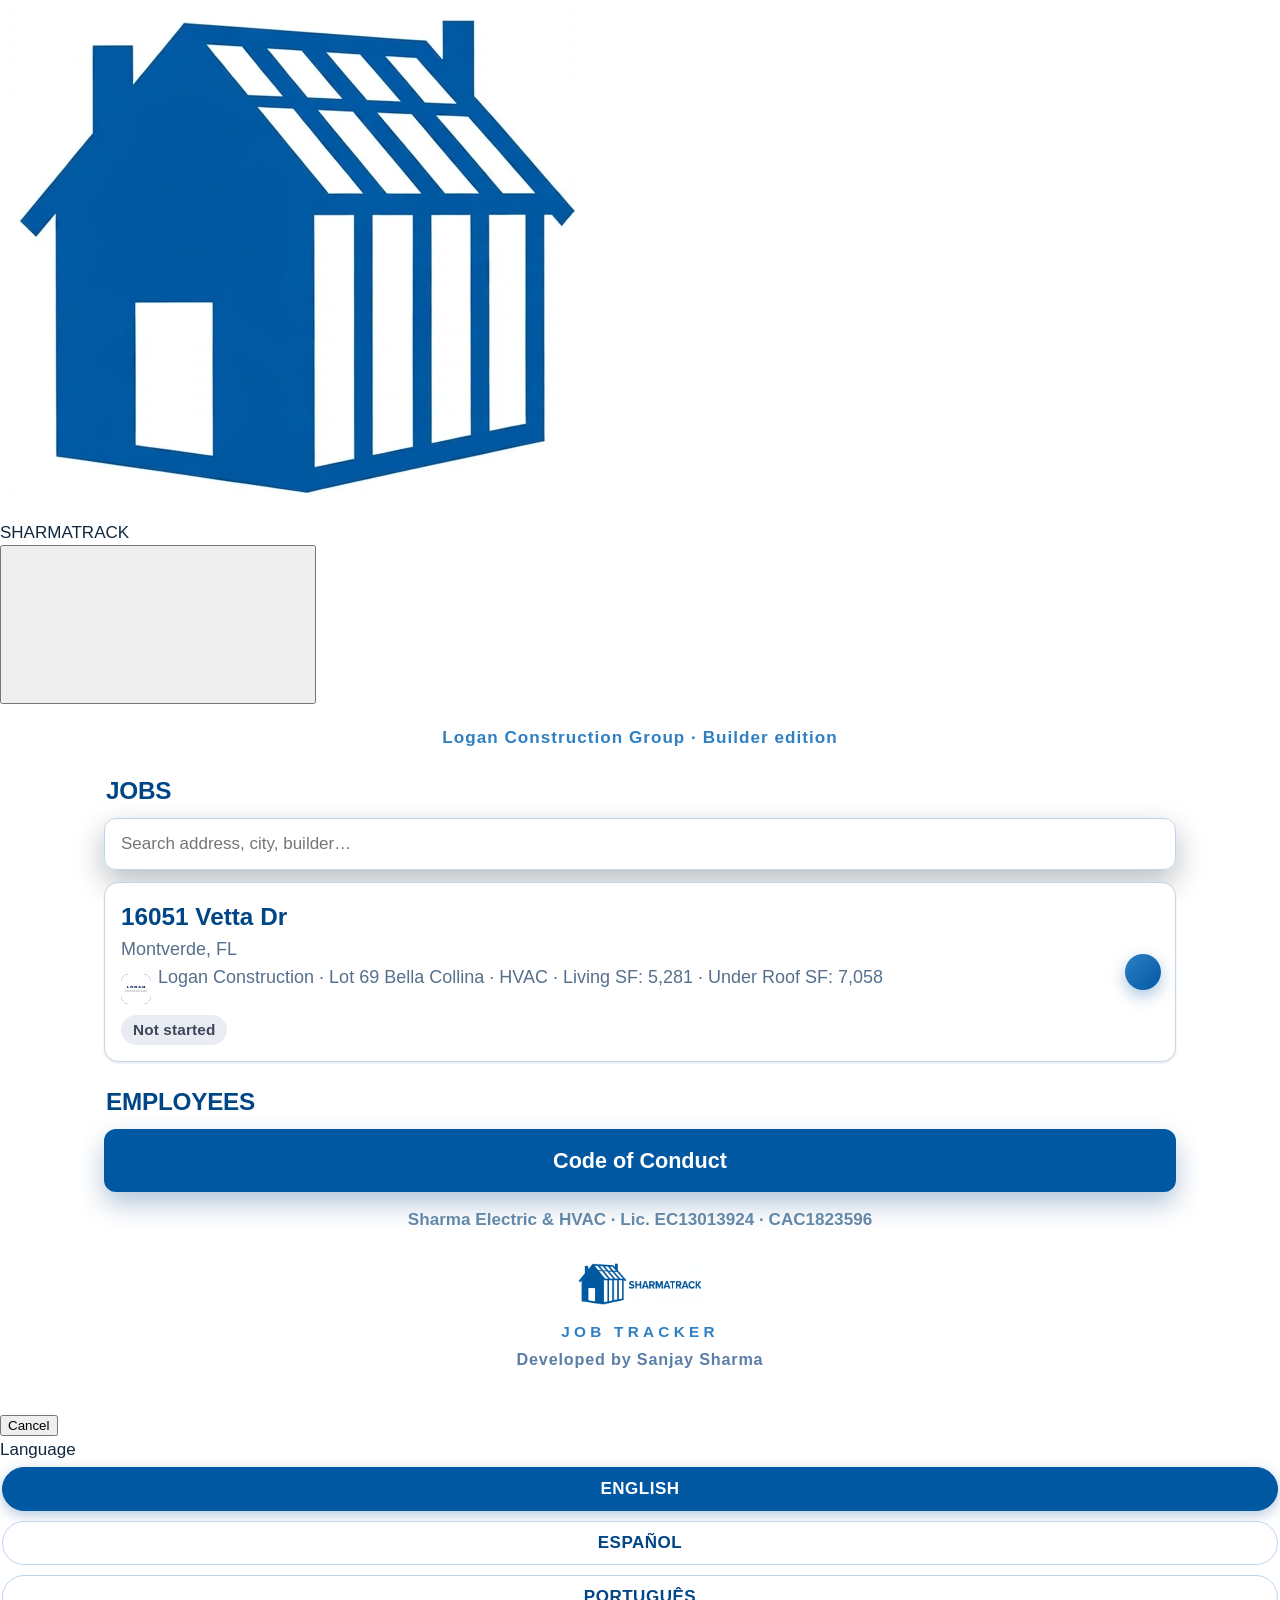
==== index.html @ 5ff73d5f "Type bump (Sanjay 2026-11-20: wording a bit small on the builder job pages): captions, status lines," ====
<!DOCTYPE html>
<html lang="en" class="sk" data-theme="track"><head><meta charset="utf-8">
<meta name="viewport" content="width=device-width, initial-scale=1, viewport-fit=cover">
<title>SHARMATRACK — Job Tracker · Logan Construction</title>
<meta name="theme-color" content="#ffffff"><meta name="color-scheme" content="light"><script>(function(){try{if(localStorage.getItem("sk-scheme")==="dark"){var d=document.documentElement;d.setAttribute("data-scheme","dark");var m=document.querySelector('meta[name="theme-color"]');if(m)m.content=d.getAttribute("data-theme")==="track"?"#1C1C1E":"#1a2f61"}}catch(e){}})()</script><meta name="apple-mobile-web-app-capable" content="yes"><meta name="mobile-web-app-capable" content="yes"><meta name="apple-mobile-web-app-status-bar-style" content="default"><meta name="apple-mobile-web-app-title" content="SHARMATRACK"><link rel="manifest" href="manifest.webmanifest"><link rel="apple-touch-icon" href="app-icon-512.png"><link rel="stylesheet" href="https://sharma-kit.sharma-crew.workers.dev/sharma-kit.css"><script src="https://sharma-kit.sharma-crew.workers.dev/sharma-kit.js" defer></script>
<link rel="stylesheet" href="styles.css?v=26">
<link rel="stylesheet" href="sk-bridge.css?v=3">
<link rel="stylesheet" href="spa.css?v=2">
<link rel="stylesheet" href="macos.css?v=1">
<link rel="icon" href="app-icon-512.png">
<link rel="apple-touch-icon" href="app-icon-512.png">
</head><body class="sk">
<header class="sk-header"><div class="sk-header__bar">
  <div class="sk-header__lead"><a class="sk-header__logo" href="#/" aria-label="SHARMATRACK home"><img src="sharmatrack-mark-blue.png" alt="SHARMATRACK"></a></div>
  <div class="sk-header__title">SHARMATRACK</div>
  <div class="sk-header__trail"><button class="sk-header__btn" id="spa-lang-btn" type="button" aria-label="Language"><svg class="sk-icon"><use href="#i-globe"/></svg></button><a class="sk-header__btn" href="#/more" id="spa-more-btn" aria-label="More"><svg class="sk-icon"><use href="#i-more"/></svg></a></div>
</div></header>
<div class="sk-offline" aria-live="polite"></div>
<main id="app" class="sk-stackview"></main>
<section class="sk-sheet" id="lang-sheet" aria-labelledby="lang-sheet-title">
  <div class="sk-sheet__grab"></div>
  <div class="sk-sheet__head">
    <button class="sk-btn sk-btn--text" type="button" data-sheet-close>Cancel</button>
    <div class="sk-sheet__title" id="lang-sheet-title" data-i18n="language">Language</div>
    <span></span>
  </div>
  <div class="sk-sheet__body">
    <div class="langbar langbar--sheet" role="group" aria-label="Language">
      <button type="button" data-lang="en" class="on">English</button>
      <button type="button" data-lang="es">Español</button>
      <button type="button" data-lang="pt">Português</button>
    </div>
  </div>
</section>
<template id="hub-tpl">
<div class="wrap nobar home">
  <div class="builder-ed">Logan Construction Group · Builder edition</div>
  <h2 data-i18n="crewJobs">Jobs</h2>
  <div class="searchbar"><input id="job-search" type="search" autocomplete="off" placeholder="Search address, city, builder…"></div>
  <a class="jobbtn" href="lot-69/" data-jobcard="lot-69" data-search="16051 vetta dr montverde fl bella collina logan construction hvac"><span class="a">16051 Vetta Dr</span><span class="b">Montverde, FL</span><span class="b2"><span class="blogo"><img src="logo-logan.png" alt="" onerror="this.remove()"><span class="blogo__init" aria-hidden="true">LC</span></span>Logan Construction · Lot 69 Bella Collina · HVAC · Living SF: 5,281 · Under Roof SF: 7,058</span><span class="crow"><span class="prog" data-prog>—/20</span><span class="chip" data-chip hidden></span></span><span class="arr"><svg class="sk-icon"><use href="#i-chevron-right"/></svg></span></a>
  <div class="empty-houses" id="empty-houses" hidden>Houses will appear here as they are added.</div>
  <h2 data-i18n="employees">Employees</h2>
  <a class="greenbtn" href="code-of-conduct/" data-i18n="coc">Code of Conduct</a>
  <div class="home-lic">Sharma Electric &amp; HVAC · Lic. EC13013924 · CAC1823596</div>
  <div class="st-footer"><a class="st-link" href="https://sharmaelechvac.github.io/sharmatrack" target="_blank" rel="noopener"><img src="sharmatrack-logo-blue-on-white.png" alt="SHARMATRACK"></a><div class="st-tag">JOB TRACKER</div><div class="dev-credit">Developed by Sanjay Sharma</div>
</div>
</template>
<script src="spa.js?v=2" defer></script>
<script src="home.js?v=9" defer></script>
<script src="sk-init.js?v=2" defer></script>
</body></html>
---- styles.css ----
/* Sharma Crew — shared styles. Modern field-app look: phone-first, big text, big logo. */
:root{
  --navy:#004585; --navy2:#0058a3; --navy3:#2f7fc4; --brand:#0058a3; --brand2:#2f7fc4;
  --ink:#12293f; --muted:#55708c; --line:#d9e6f2;
  --card:#ffffff; --radius:20px;
  --sh-card:0 2px 10px rgba(8,22,44,.06),0 14px 34px rgba(8,22,44,.08);
  --sh-pop:0 12px 30px rgba(3,12,28,.28);
}
*{box-sizing:border-box}
html{font-size:18px}
body{margin:0;font-family:-apple-system,BlinkMacSystemFont,"Segoe UI",Roboto,Arial,sans-serif;
  background:
    radial-gradient(120% 480px at 50% -80px,rgba(0,88,163,.14),rgba(0,88,163,0) 70%),
    linear-gradient(180deg,#ffffff,#eef4fa);
  background-attachment:fixed;
  color:var(--ink);-webkit-text-size-adjust:100%;-webkit-tap-highlight-color:transparent}
a{color:#0058a3}
:focus-visible{outline:3px solid var(--brand2);outline-offset:2px}
.wrap{max-width:560px;margin:0 auto;padding:14px 14px 110px}
.wrap.nobar{padding-bottom:30px}

/* logo — the real Sharma logo, big and crisp on a clean white plaque */
.logo-box{background:#fff;border:1px solid #d9e6f2;border-radius:22px;padding:16px 24px;text-align:center;margin:10px auto 14px;
  width:fit-content;max-width:100%;box-shadow:var(--sh-pop)}
.logo-box img{height:68px;width:auto;max-width:100%;display:block;margin:0 auto}
.logo-box.small img{height:54px}
@media (min-width:640px){
  .logo-box img{height:84px}
  .logo-box.small img{height:64px}
}

/* language bar */
.langbar{display:flex;align-items:center;gap:8px;justify-content:center;padding:12px 6px 4px;flex-wrap:wrap}
.langbar .lbl{color:#004585;font-size:.85rem;font-weight:600;letter-spacing:.04em}
.langbar button{border:1.5px solid #bcd6ee;background:#fff;color:#004585;
  border-radius:999px;padding:8px 14px;font-size:1rem;font-weight:700;cursor:pointer;
  transition:background .15s,color .15s,transform .1s}
.langbar button:active{transform:scale(.96)}
.langbar button.on{background:#0058a3;color:#fff;border-color:#0058a3;box-shadow:0 4px 14px rgba(0,69,133,.3)}

/* sticky job bar (job pages) */
.jobbar{position:sticky;top:0;z-index:60;display:flex;align-items:center;justify-content:space-between;gap:10px;
  padding:10px 16px;background:rgba(0,69,133,.96);backdrop-filter:blur(10px);-webkit-backdrop-filter:blur(10px);
  border-bottom:1px solid rgba(255,255,255,.12);color:#eaf2fb}
.jobbar .jb-addr{font-weight:800;font-size:.98rem;white-space:nowrap;overflow:hidden;text-overflow:ellipsis}
.jobbar .jb-num{flex:0 0 auto;background:#fff;color:#004585;
  font-weight:900;font-size:.9rem;border-radius:999px;padding:4px 12px;box-shadow:0 4px 12px rgba(0,40,80,.35)}

/* hero */
.hero{background:linear-gradient(135deg,#0058a3,#004585 70%);border:1px solid rgba(255,255,255,.09);
  border-radius:24px;color:#fff;padding:22px 18px;margin-bottom:14px;text-align:center;box-shadow:var(--sh-pop)}
.hero h1{font-size:1.9rem;line-height:1.15;margin:2px 0 4px;letter-spacing:-.01em}
.hero .city{font-size:1.15rem;color:#cfe0f2;margin-bottom:6px}
.hero .lic{font-size:.95rem;color:#cfe0f2;font-weight:700;margin-bottom:12px}
.hero .meta{display:flex;gap:8px;justify-content:center;flex-wrap:wrap}
.hero .meta span{background:rgba(255,255,255,.08);border:1px solid rgba(255,255,255,.16);border-radius:999px;
  padding:7px 12px;font-size:.95rem}
.hero .meta b{color:#fff}

/* home */
.home h2{color:#004585;font-size:1.35rem;margin:22px 2px 10px;letter-spacing:-.01em}
.jobbtn{position:relative;display:flex;flex-direction:column;gap:2px;
  background:#fff;border:1px solid #c3d7ec;
  border-radius:var(--radius);padding:16px 60px 16px 16px;color:var(--ink);text-decoration:none;margin-bottom:10px;
  box-shadow:var(--sh-pop);transition:transform .12s}
.jobbtn:active{transform:scale(.985)}
.jobbtn .a{font-size:1.35rem;font-weight:800;color:#004585}
.jobbtn .b{color:#55708c;font-size:1rem}
.jobbtn .arr{position:absolute;right:14px;top:50%;transform:translateY(-50%);width:36px;height:36px;
  border-radius:50%;background:linear-gradient(135deg,var(--brand2),var(--brand));color:#fff;
  display:flex;align-items:center;justify-content:center;font-size:1.15rem;font-weight:900;
  box-shadow:0 6px 16px rgba(0,88,163,.35)}
.greenbtn{display:block;background:linear-gradient(135deg,#0058a3,#004585);color:#fff;font-weight:800;
  font-size:1.2rem;border-radius:var(--radius);padding:16px;text-align:center;text-decoration:none;
  box-shadow:0 12px 26px rgba(0,69,133,.3);transition:transform .12s}
.greenbtn:active{transform:scale(.985)}
.home-lic{color:#6488a8;text-align:center;font-size:.88rem;font-weight:600;margin-top:16px}

/* gear cards */
.gear{display:grid;grid-template-columns:1fr 1fr;gap:10px;margin-bottom:14px}
.gear .card{background:var(--card);border:1px solid var(--line);border-radius:var(--radius);
  padding:14px;box-shadow:var(--sh-card)}
a.gearlink{display:block;text-decoration:none;color:inherit;transition:transform .12s,box-shadow .15s}
a.gearlink:active{transform:scale(.98)}
.gear .brand{font-weight:900;letter-spacing:.06em;font-size:1.05rem}
.brand.siemens{color:#2f7fc4}
.brand.sq{color:#004585}
.brand.eaton{color:#0058a3}
.pill{display:inline-block;border-radius:6px;padding:2px 8px;font-size:.78rem;font-weight:800;color:#fff;vertical-align:middle;margin-left:6px}
.pill.green{background:#004585}.pill.blue{background:#0058a3}
.gear .kind{color:var(--muted);font-weight:800;font-size:.82rem;letter-spacing:.08em;margin:8px 0 4px}
.gear .desc{font-size:1rem;font-weight:600}
.gear .spec{color:var(--muted);font-size:.95rem}
.gear .model{font-family:ui-monospace,Menlo,Consolas,monospace;font-weight:800;font-size:.98rem;margin-top:8px;
  display:inline-block;background:#eef4fa;border:1px solid var(--line);border-radius:8px;padding:3px 8px;word-break:break-all}
.sched-hint{margin-top:12px;padding-top:10px;border-top:1px dashed var(--line);display:flex;
  align-items:center;justify-content:space-between;gap:6px;color:var(--brand);font-weight:800;font-size:.92rem}
.sched-hint .chev{font-size:1.35rem;line-height:1;color:#b9cbdf;font-weight:900}

/* progress */
.progress{background:var(--card);border:1px solid var(--line);border-radius:var(--radius);
  padding:14px;display:flex;align-items:center;gap:16px;margin-bottom:14px;box-shadow:var(--sh-card)}
.ringwrap{position:relative;width:92px;height:92px;flex:0 0 92px}
.ringwrap svg{transform:rotate(-90deg);filter:drop-shadow(0 4px 10px rgba(0,88,163,.35))}
.ringwrap .num{position:absolute;inset:0;display:flex;align-items:center;justify-content:center;font-weight:900;font-size:1.3rem}
.progress .pt{font-weight:800;font-size:1.1rem}
.progress .ps{color:var(--muted)}

.mapsbtn{display:block;background:linear-gradient(135deg,var(--brand2),var(--brand));color:#fff;
  text-align:center;font-weight:900;font-size:1.2rem;padding:16px;border-radius:18px;text-decoration:none;
  margin-bottom:14px;box-shadow:0 12px 26px rgba(0,88,163,.3);transition:transform .12s}
.mapsbtn:active{transform:scale(.985)}

/* sections */
.section{background:var(--card);border:1px solid var(--line);border-radius:var(--radius);
  padding:16px;margin-bottom:14px;box-shadow:var(--sh-card)}
.section h2{margin:0 0 8px;font-size:1.25rem;letter-spacing:-.01em}
.section h3{margin:0 0 8px;font-size:1.05rem;letter-spacing:.05em;color:var(--muted)}
details.section summary{font-weight:800;font-size:1.15rem;cursor:pointer}
details.section ol{margin:10px 0 2px;padding-left:22px}
details.section li{margin-bottom:8px}
.prints a{display:block;padding:13px 14px;border:1.5px solid #d7e3f0;border-radius:14px;margin-bottom:8px;
  text-decoration:none;font-weight:700;color:#0058a3;background:linear-gradient(180deg,#f8fbff,#f1f7fd);
  transition:border-color .15s,transform .1s}
.prints a:active{transform:scale(.99);border-color:var(--brand)}
.prints a:last-child{margin-bottom:0}

/* caption cards */
.capcard{background:#f8fbfe;border:1px solid var(--line);border-radius:18px;padding:14px;margin-bottom:12px}
.capcard:last-child{margin-bottom:0}
.capcard .top{display:flex;justify-content:space-between;gap:10px;align-items:center}
.capcard .cap{font-weight:800;font-size:1.08rem}
.capcard .status{color:var(--muted);font-size:.92rem;white-space:nowrap}
.capcard .status.has{color:#004585;font-weight:800;background:#e3eef9;border:1px solid #bcd6ee;
  border-radius:999px;padding:2px 11px}
.capcard .btns{display:flex;gap:8px;margin-top:10px}
.capcard .btns label{flex:1;text-align:center;color:#fff;font-weight:800;padding:13px 6px;border-radius:14px;
  cursor:pointer;font-size:1.05rem;transition:transform .1s}
.capcard .btns label:active{transform:scale(.97)}
.capcard .btns .cam{background:linear-gradient(135deg,var(--brand2),var(--brand));box-shadow:0 8px 18px rgba(0,88,163,.3)}
.capcard .btns .gal{background:#fff;color:#004585;border:1.5px solid #0058a3;box-shadow:0 8px 18px rgba(0,88,163,.12)}
.capcard input[type=file]{display:none}
.tiles{display:grid;grid-template-columns:1fr 1fr;gap:8px;margin-top:10px}
.tiles figure{margin:0}
.tiles img,.tiles video{width:100%;height:132px;object-fit:cover;border-radius:14px;display:block;
  background:#dfe7ee;box-shadow:0 4px 14px rgba(8,22,44,.14)}
.tiles figcaption{font-size:.78rem;color:var(--muted);margin-top:4px;word-break:break-word}
.notconn{background:#eaf2fb;border:1px dashed #2f7fc4;color:#004585;border-radius:12px;padding:10px 12px;font-size:.95rem;margin-top:10px}
.upnote{font-size:.9rem;color:var(--muted);margin-top:6px}

/* sticky name bar */
.namebar{position:fixed;left:0;right:0;bottom:0;background:rgba(0,69,133,.96);
  backdrop-filter:blur(12px);-webkit-backdrop-filter:blur(12px);
  border-top:1px solid rgba(255,255,255,.14);box-shadow:0 -8px 24px rgba(3,12,28,.35);
  padding:10px 12px calc(10px + env(safe-area-inset-bottom));z-index:50}
.namebar .in{max-width:560px;margin:0 auto;display:flex;gap:8px;align-items:center}
.namebar input{flex:1;min-width:0;font-size:1.05rem;padding:13px;border-radius:14px;
  border:1.5px solid rgba(255,255,255,.25);background:rgba(255,255,255,.97)}
.namebar label{color:#fff;font-weight:800;padding:13px 10px;border-radius:14px;cursor:pointer;
  white-space:nowrap;transition:transform .1s}
.namebar label:active{transform:scale(.96)}
.namebar .ocam{background:linear-gradient(135deg,var(--brand2),var(--brand))}
.namebar .ogal{background:#fff;color:#004585}
.namebar input[type=file]{display:none}

/* launcher */
.launch-head{color:var(--ink);padding:16px 4px 4px}
.launch-head .date{color:#6488a8;font-size:.9rem}
.launch-head h1{margin:2px 0 6px;font-size:1.8rem;letter-spacing:-.01em}
.launch-head h1 .nm{color:var(--brand)}
.launch h2{color:#004585;font-size:1.05rem;letter-spacing:.07em;margin:20px 2px 10px;text-transform:uppercase}
.tiles-launch{display:grid;grid-template-columns:repeat(4,1fr);gap:12px}
.tile{text-decoration:none;text-align:center;color:var(--ink)}
.tile .ic{height:64px;border-radius:20px;display:flex;align-items:center;justify-content:center;
  font-size:1.7rem;font-weight:900;color:#fff;box-shadow:0 10px 22px rgba(3,12,28,.35);
  transition:transform .12s}
.tile:active .ic{transform:scale(.94)}
.tile .lb{font-size:.85rem;font-weight:700;margin-top:6px;line-height:1.2}
.tile .up{font-size:.72rem;color:#6488a8}
.c-blue{background:linear-gradient(135deg,#2f7fc4,#0058a3)}.c-orange{background:linear-gradient(135deg,#0058a3,#004585)}
.c-green{background:linear-gradient(135deg,#9fc3e8,#2f7fc4)}.c-teal{background:linear-gradient(135deg,#0058a3,#2f7fc4)}
.c-navy{background:linear-gradient(135deg,#1b4076,#004585)}.c-purple{background:linear-gradient(135deg,#004585,#2f7fc4)}
.c-grey{background:linear-gradient(135deg,#7d9dbd,#55708c)}.c-red{background:linear-gradient(135deg,#003a6b,#004585)}

/* meter schedule pages */
.sched-model{font-family:ui-monospace,Menlo,Consolas,monospace;font-weight:800;font-size:1.3rem;
  color:#fff;margin:4px 0 6px;word-break:break-all}
.sched-table{width:100%;border-collapse:collapse;font-size:1rem}
.sched-table th{text-align:left;font-weight:800;padding:13px 10px;border-bottom:1px solid var(--line);
  width:38%;vertical-align:top}
.sched-table td{padding:13px 10px;border-bottom:1px solid var(--line);vertical-align:top}
.sched-table tr:last-child td,.sched-table tr:last-child th{border-bottom:0}
.sched-table .sched-sec td{background:#eef4fa;color:var(--navy);font-weight:800;letter-spacing:.04em;
  font-size:.92rem;text-transform:uppercase}
.sched-note{color:var(--muted);font-size:.95rem;margin:12px 2px 0}
.backrow{display:flex;gap:8px;flex-wrap:wrap}
.jobchip{flex:1 1 40%;text-align:center;background:linear-gradient(135deg,#0058a3,#004585);color:#fff;
  text-decoration:none;font-weight:800;padding:14px 10px;border-radius:14px;border:1px solid rgba(255,255,255,.12);
  box-shadow:var(--sh-pop);transition:transform .1s}
.jobchip:active{transform:scale(.97)}
.jobchip.home{background:#fff;color:var(--navy);border-color:#d7e3f0;box-shadow:var(--sh-card)}

/* code of conduct */
.coc-body{background:#eef4fa}
.coc-hero{background:linear-gradient(135deg,#0058a3,#004585 65%);color:#fff;border-radius:24px;
  padding:22px 18px;text-align:center;margin-bottom:14px;box-shadow:0 14px 30px rgba(0,69,133,.3)}
.coc-hero .eb{letter-spacing:.12em;font-weight:800;font-size:.85rem;color:#cfe0f2}
.coc-hero h1{margin:6px 0;font-size:2rem;letter-spacing:-.01em}
.coc-hero .sub{font-size:1.05rem}
.coc-hero .applies{display:inline-block;background:#003a6b;border-radius:999px;padding:7px 14px;margin:10px 0;font-size:.95rem}
.coc-hero .line{font-weight:700}
.coc-nav{display:flex;flex-wrap:wrap;gap:7px;margin-bottom:14px}
.coc-nav a{background:#fff;border:1.5px solid #bcd6ee;color:#004585;border-radius:999px;padding:8px 12px;
  text-decoration:none;font-weight:700;font-size:.92rem;box-shadow:0 2px 8px rgba(0,69,133,.08)}
.coc-sec{background:#fff;border:1px solid #d9e6f2;border-radius:var(--radius);padding:18px;margin-bottom:12px;
  box-shadow:0 2px 10px rgba(0,69,133,.05),0 12px 28px rgba(0,69,133,.06)}
.coc-sec .kicker{color:var(--brand);font-weight:900;letter-spacing:.08em;font-size:.85rem}
.coc-sec h2{margin:4px 0 10px;font-size:1.45rem;letter-spacing:-.01em}
.coc-sec h3{margin:14px 0 6px;font-size:1.05rem;letter-spacing:.04em;color:var(--brand)}
.coc-sec p{margin:0 0 10px;line-height:1.5}
.coc-sec ul{margin:0 0 8px;padding-left:20px}
.coc-sec li{margin-bottom:7px;line-height:1.45}
.coc-foot{display:flex;gap:8px;flex-wrap:wrap;margin-top:6px}
.coc-foot a,.coc-foot button{flex:1;text-align:center;background:var(--navy);color:#fff;border:0;border-radius:14px;
  padding:14px;text-decoration:none;font-weight:800;font-size:1rem;cursor:pointer}
@media (max-width:380px){ .gear{grid-template-columns:1fr 1fr} .tiles-launch{grid-template-columns:repeat(3,1fr)} }

/* home — search + per-job progress/status */
.searchbar{margin-bottom:12px}
.searchbar input{width:100%;font-size:1.1rem;padding:15px 16px;border-radius:16px;color:var(--ink);
  border:1.5px solid #bcd6ee;background:rgba(255,255,255,.97);box-shadow:var(--sh-pop)}
.jobbtn .b2{color:#55708c;font-size:1rem}
.jobbtn .crow{display:flex;align-items:center;gap:8px;margin-top:9px;flex-wrap:wrap}
.jobbtn .prog{font-weight:900;font-size:.95rem;background:#eaf2fb;color:#004585;
  border:1px solid #bcd6ee;border-radius:999px;padding:3px 12px}
.jobbtn .chip{font-weight:800;font-size:.85rem;border-radius:999px;padding:4px 12px}
.jobbtn .chip.st0{background:#d7e3f0;color:#004585}
.jobbtn .chip.st1{background:linear-gradient(135deg,var(--brand2),var(--brand));color:#fff}
.jobbtn .chip.st2{background:linear-gradient(135deg,#004585,#003a6b);color:#fff}

/* phase tabs (rough-in / trim) */
.phasetabs[hidden]{display:none}
.phasetabs{display:flex;gap:8px;margin-bottom:14px}
.phasetabs button{flex:1;border:1.5px solid #bcd6ee;background:#fff;
  color:#004585;border-radius:14px;padding:13px 8px;font-size:1.05rem;font-weight:800;cursor:pointer;
  transition:background .15s,color .15s,transform .1s}
.phasetabs button:active{transform:scale(.97)}
.phasetabs button.on{background:#0058a3;color:#fff;border-color:#0058a3;box-shadow:var(--sh-pop)}
.tradeswitch{display:flex;gap:8px;margin-bottom:10px}
.tradeswitch button{flex:1;border:2px solid #12325e;background:#eaf3fb;color:#12325e;border-radius:14px;padding:12px 8px;font-size:1.15rem;font-weight:900;cursor:pointer;transition:background .15s,color .15s,transform .1s}
.tradeswitch button:active{transform:scale(.97)}
.tradeswitch button.on{background:#12325e;color:#fff;border-color:#12325e;box-shadow:var(--sh-pop)}
.tradeswitch button{display:flex;align-items:center;justify-content:center;gap:10px}
.trade-ic{height:30px;width:auto;background:#fff;border-radius:8px;padding:2px 5px}

/* caption definition line (switch box neatness) */
.capdef{color:var(--muted);font-size:.92rem;line-height:1.45;margin-top:9px;
  background:#eef4fa;border:1px solid var(--line);border-radius:10px;padding:8px 11px}

/* job details card (permit / lot / inspection / crew / date) */
.jm-rows{margin:0}
.jm-rows>div{display:flex;justify-content:space-between;align-items:baseline;gap:14px;
  padding:9px 0;border-bottom:1px solid var(--line)}
.jm-rows>div:last-child{border-bottom:0}
.jm-rows dt{color:var(--muted);font-weight:700;flex:0 0 auto}
.jm-rows dd{margin:0;font-weight:800;text-align:right;word-break:break-word}
.jmedit{width:100%;margin-top:12px;padding:12px;border-radius:12px;cursor:pointer;
  border:1.5px solid #cfdce9;background:#f1f7fd;color:var(--navy);font-weight:800;font-size:1rem}
.jmedit:active{transform:scale(.99)}
#jm-form{margin-top:12px}
#jm-form label{display:block;margin-bottom:11px;font-weight:700;color:var(--muted);font-size:.95rem}
#jm-form input,#jm-form select{width:100%;margin-top:4px;font-size:1.05rem;padding:12px;
  border-radius:12px;border:1.5px solid #cfdce9;background:#fff;color:var(--ink)}
.jm-btns{display:flex;gap:8px}
.jm-btns button{flex:1;padding:13px;border-radius:12px;font-weight:800;font-size:1rem;cursor:pointer;
  border:1.5px solid #cfdce9;background:#fff;color:var(--ink)}
.jm-btns button:active{transform:scale(.98)}
.jm-btns .jmsave{background:linear-gradient(135deg,var(--brand2),var(--brand));color:#fff;border:0;
  box-shadow:0 8px 18px rgba(0,88,163,.3)}

/* SHARMATRACK — app-name branding (the name is a brand; never translated) */
.app-hero{text-align:center;margin:0 0 4px}
.app-hero .app-name{color:#fff;font-weight:900;font-size:1.8rem;letter-spacing:.1em;line-height:1.1;
  text-shadow:0 6px 22px rgba(3,12,28,.45)}
.app-hero .app-by{color:#2f7fc4;font-size:1rem;font-weight:600;margin-top:3px}
.app-hero .app-logo-pill{background:#fff;border:1px solid #d9e6f2;border-radius:22px;padding:16px 20px;width:92%;max-width:92%;margin:0 auto;box-shadow:var(--sh-pop)}
.app-hero .app-logo-pill img{height:104px;width:auto;max-width:100%;display:block;margin:0 auto}
@media (max-width:380px){.app-hero .app-logo-pill img{height:96px}}
@media (min-width:640px){.app-hero .app-logo-pill img{height:132px}}
.launch-head .appname{display:inline-flex;align-items:center;gap:8px;font-weight:900;letter-spacing:.14em;color:var(--brand);font-size:.95rem;margin-bottom:2px}
.launch-head .appname img{height:26px;width:26px;border-radius:7px;display:block}
.jobbar .jb-brand{flex:0 0 auto;display:inline-flex;align-items:center;gap:6px;font-weight:900;font-size:.68rem;letter-spacing:.12em;color:#fff}
.jobbar .jb-brand img{height:32px;width:32px;border-radius:8px;display:block}
.jobbar .jb-addr{flex:1 1 auto;min-width:0}

/* Builder partner mark next to the builder line (job heroes) */
.hero .meta span.builder-chip{display:inline-flex;align-items:center;gap:9px}
.zb-logo{height:38px;width:38px;object-fit:contain;flex:0 0 auto}

/* Edge-to-edge on phones: the page runs full-bleed — hero/section bands,
   cards and bars stretch the full screen width; inner padding inside the
   bands keeps text off the glass. Desktop keeps the centered column. */
@media (max-width:639px){
  .wrap{max-width:none;margin-left:0;margin-right:0;padding-left:0;padding-right:0}
  .namebar .in{max-width:none}
  .hero,.coc-hero,.section,.coc-sec,.progress{border-radius:0;border-left:0;border-right:0}
  .jobbtn,.greenbtn,.mapsbtn{border-radius:0}
  .home h2,.launch h2,.launch-head,.home-lic{padding-left:16px;padding-right:16px}
  .tiles-launch,.coc-nav,.coc-foot{padding-left:12px;padding-right:12px}
  .searchbar{padding-left:14px;padding-right:14px}
}

/* Builder edition band (per-builder personalized version) */
.builder-band{display:flex;align-items:center;justify-content:center;gap:10px;margin:10px auto 2px}
.builder-band .bb-chip{background:#fff;border:1px solid #d9e6f2;border-radius:10px;padding:4px;display:inline-flex;box-shadow:0 2px 8px rgba(0,0,0,.25)}
.builder-band .bb-chip img{height:38px;width:38px;display:block}
.builder-band .bb-txt{display:flex;flex-direction:column;line-height:1.15;text-align:left}
.builder-band .bb-name{color:#004585;font-weight:800;letter-spacing:.06em;font-size:.95rem}
.builder-band .bb-ed{color:#2f7fc4;font-size:.8rem;font-weight:600}

/* SHARMATRACK lockup pill on house pages */
.st-pill{background:#fff;border-radius:16px;padding:10px 14px;display:flex;justify-content:center;margin:0 auto 12px;box-shadow:0 3px 10px rgba(0,0,0,.25);max-width:520px}
.st-pill img{height:72px;width:auto;max-width:100%;display:block}

/* Brand stack: SHARMATRACK first, then Sharma + builder side by side */
.duo{display:flex;gap:10px;justify-content:center;align-items:stretch;margin:10px auto 4px;max-width:560px}
.duo-card{flex:1;background:#eaf2fb;border:1.5px solid #c9dcf2;border-radius:14px;display:flex;align-items:center;justify-content:center;gap:9px;padding:8px 10px}
.duo-sharma{height:46px;width:auto;max-width:100%}
.duo-zb{height:42px;width:42px;flex:none}
.duo-zbtxt{display:flex;flex-direction:column;line-height:1.12;color:#004585;text-align:left}
.duo-zbtxt b{font-size:.92rem;letter-spacing:.04em}
.duo-zbtxt i{font-style:normal;font-size:.66rem;letter-spacing:.14em;color:#2f7fc4;font-weight:700}

/* SHARMATRACK logo links to the SHARMATRACK site */
a.st-link{display:contents;text-decoration:none;color:inherit}
.jb-brand a{color:#fff;text-decoration:none;display:inline-flex;align-items:center;gap:7px}

/* === CLEAN PASS — no boxes, no pills, no tints (Sanjay: kill the tacky) === */
body:has(.wrap.home){background:#fff}
.app-hero .app-logo-pill{background:none;border:none;box-shadow:none;border-radius:0;padding:0;width:auto;max-width:100%}
.app-hero .app-logo-pill img{height:60px}
@media (min-width:640px){.app-hero .app-logo-pill img{height:76px}}
.app-hero .app-by{color:#5b7ea6}
.duo{gap:0;margin:14px auto 2px}
.duo-card{background:none;border:none;border-radius:0;padding:2px 14px}
.duo-card + .duo-card{border-left:1px solid #d7e6f5}
.duo-sharma{height:38px}
.duo-zb{height:36px;width:36px}
.hero{background:#fff;border:1px solid #d7e6f5;box-shadow:none;color:#004585}
.hero .city{color:#004585;font-weight:700}
.hero .lic{color:#5b7ea6}
.hero .meta span{background:#eaf2fb;border-color:#d7e6f5;color:#004585}
.hero .meta b{color:#004585}
.st-pill{background:none;box-shadow:none;border-radius:0;padding:0;margin-bottom:10px}
.st-pill img{height:56px}

/* Sharma logo size fix — logos run big (Sanjay's standing rule) */
.duo-sharma{height:56px}
.duo-zb{height:48px;width:48px}
.duo-zbtxt b{font-size:1.02rem}
.duo-zbtxt i{font-size:.72rem}

.dev-credit{font-size:.8rem;font-weight:700;letter-spacing:.05em;color:#5b7ea6;margin-top:3px;text-align:center}

/* LOGO SIZE — FINAL (Sanjay: bigger, no more asking) */
.app-hero .app-logo-pill img{height:76px}
@media (min-width:640px){.app-hero .app-logo-pill img{height:92px}}
.st-pill img{height:72px}
.duo-sharma{height:84px}
.duo-zb{height:72px;width:72px}
.duo-zbtxt b{font-size:1.2rem}
.duo-zbtxt i{font-size:.8rem}

/* Balance: builder is the product — SHARMATRACK steps back, builder steps up */
.app-hero .app-logo-pill img{height:56px}
@media (min-width:640px){.app-hero .app-logo-pill img{height:68px}}
.st-pill img{height:54px}
.duo-zb{height:84px;width:84px}
.duo-zbtxt b{font-size:1.3rem}
.duo-zbtxt i{font-size:.85rem}

/* FINAL LAYOUT — Sharma on top MUCH bigger, SHARMATRACK at the bottom */
.duo-sharma{height:112px}
.duo-zb{height:92px;width:92px}
.duo-zbtxt b{font-size:1.45rem}
.duo-zbtxt i{font-size:.9rem}
.st-footer{text-align:center;margin:28px auto 12px}
.st-footer img{height:46px;width:auto}
.st-footer .dev-credit{margin-top:5px}
.st-tag{font-size:.72rem;font-weight:800;letter-spacing:.28em;color:#2f7fc4;margin-top:6px;text-align:center}

/* EXJ Root edition additions */
.builder-ed{text-align:center;color:#2f7fc4;font-weight:800;letter-spacing:.06em;font-size:.95rem;margin:6px auto 2px}
.empty-houses{border:1.5px dashed #c9dcf2;border-radius:14px;background:#f4f8fc;color:#55708c;
  text-align:center;font-weight:700;padding:22px 16px;margin:10px auto;max-width:560px}
.duo-exjtxt{text-align:center;align-items:center}

/* ——— Design softening pass (2026-11-09, Sanjay: "it feels so blocky") ———
   Pills instead of boxes, borders traded for soft shadows, more air. */
.section{border:none;border-radius:26px;padding:20px 18px;box-shadow:0 2px 8px rgba(8,22,44,.05),0 18px 40px rgba(8,22,44,.09)}
.progress{border:none;border-radius:26px}
.capcard{border:none;border-radius:24px;padding:16px;box-shadow:0 1px 5px rgba(8,22,44,.05),0 10px 26px rgba(8,22,44,.07)}
.capcard .btns label{border-radius:999px}
.hero{border-radius:30px}
.logo-box{border:none;border-radius:26px}
.prints a{border:none;border-radius:18px;box-shadow:0 1px 5px rgba(8,22,44,.05),0 8px 20px rgba(8,22,44,.06)}
.gear .card{border:none}
.jm-rows>div{border-radius:14px}
/* trade switch: one floating pill bar */
.tradeswitch{background:rgba(0,69,133,.08);border-radius:999px;padding:5px;gap:5px;margin-bottom:12px}
.tradeswitch button{border:none;border-radius:999px;background:transparent;box-shadow:none;color:var(--navy)}
.tradeswitch button.on{background:#12325e;color:#fff;box-shadow:0 6px 16px rgba(10,35,70,.35)}
/* phase tabs: soft pills, no hard outline */
.phasetabs{gap:7px}
.phasetabs button{border:none;border-radius:999px;background:rgba(0,69,133,.08);color:var(--navy);box-shadow:none;padding:11px 6px}
.phasetabs button.on{background:#0058a3;color:#fff;box-shadow:0 6px 16px rgba(0,88,163,.35)}

/* ——— All-caps Archivo treatment (2026-11-09, Sanjay: "proper grammar — get an all caps font") ———
   Archivo throughout; UI chrome displays in caps with light tracking.
   Underlying text keeps its proper casing — display transform only. */
body{font-family:-apple-system,BlinkMacSystemFont,"Segoe UI",Roboto,Arial,sans-serif}
h1,h2,h3,.hero,.jobbar,.tradeswitch button,.phasetabs button,.capcard .cap,
.capcard .btns label,.jm-rows dt,.pill,.section h2,.prints a,.gear .card h3,
.otherbar button,.langbar button,.jmedit,.jmsave{text-transform:uppercase;letter-spacing:.03em}
.capcard .cap{font-weight:700}

/* ——— Info tiles + appeal pass (2026-11-09, Sanjay: "the bubbles at top can look better") ———
   The loose hero pills become a calm label-over-value grid with hairline dividers. */
.hero{border-radius:28px;box-shadow:0 2px 8px rgba(8,22,44,.05),0 16px 36px rgba(8,22,44,.10)}
.hero .meta{display:grid;grid-template-columns:1fr 1fr;gap:0 18px;justify-content:stretch;margin-top:6px}
.hero .meta .tile{display:flex;flex-direction:column;gap:0;text-align:left;background:none;border:none;border-bottom:1px solid rgba(110,145,185,.28);border-radius:0;padding:8px 2px}
.hero .meta .tile i{font-style:normal;font-size:.64rem;font-weight:800;letter-spacing:.11em;text-transform:uppercase;opacity:.62}
.hero .meta .tile b{color:inherit;font-size:1.04rem;font-weight:800;letter-spacing:.01em}
.section h2{position:relative;padding-left:13px}
.section h2::before{content:"";position:absolute;left:0;top:.16em;bottom:.16em;width:4px;border-radius:2px;background:linear-gradient(180deg,#f0b95a,#e8a33d)}
.capcard .status:not(.has){background:rgba(232,163,61,.15);color:#96690f;border:1px solid rgba(232,163,61,.38);border-radius:999px;padding:2px 11px;font-weight:700}
.mapsbtn{border-radius:999px;background:linear-gradient(135deg,var(--brand2),var(--brand))}

/* ——— TUG free photos (2026-11-09, Sanjay: no preset caption entries on TUG —
   photos go in with our own captions) ——— */
.freecap{margin-top:12px}
.freecap input[type=file]{display:none}
.freecap input[type=text]{width:100%;box-sizing:border-box;padding:12px 14px;border:1.5px solid #c9d9ec;border-radius:14px;font:inherit;font-size:1rem;margin-bottom:10px;background:#fff;color:var(--ink)}
.freecap .btns{display:flex;gap:8px}
.freecap .btns label{flex:1;text-align:center;color:#fff;font-weight:800;padding:13px 6px;border-radius:999px;cursor:pointer;text-transform:uppercase;letter-spacing:.03em}
.freecap .btns label:active{transform:scale(.97)}
.freecap .btns .cam{background:linear-gradient(135deg,var(--brand2),var(--brand));box-shadow:0 8px 18px rgba(0,88,163,.3)}
.freecap .btns .gal{background:#fff;color:#004585;border:1.5px solid #0058a3;box-shadow:0 8px 18px rgba(0,88,163,.12)}
#tug-tiles .tiles figcaption b{display:block;font-size:.98rem;color:var(--ink);margin-bottom:1px}
#tug-tiles .tiles figcaption span{font-size:.82rem}

/* Lightbox: tap a photo to expand it on the same page */
.tiles img.zoomable{cursor:zoom-in}
.lightbox{position:fixed;inset:0;z-index:200;background:rgba(8,10,14,.94);display:flex;flex-direction:column;align-items:center;justify-content:center;padding:18px}
.lightbox[hidden]{display:none}
.lightbox img{max-width:94vw;max-height:82vh;object-fit:contain;border-radius:10px;box-shadow:0 18px 50px rgba(0,0,0,.5)}
.lightbox .lb-cap{margin-top:12px;color:#f2f4f7;font-size:15px;text-align:center;max-width:92vw}
.lightbox .lb-close{position:absolute;top:calc(10px + env(safe-area-inset-top));right:14px;width:44px;height:44px;border-radius:50%;border:0;background:rgba(255,255,255,.14);color:#fff;font-size:26px;line-height:1;cursor:pointer}
body.lb-open{overflow:hidden}

/* Manufacturer logos in the equipment rows */
.eqlogo{height:17px;width:auto;vertical-align:-4px;background:#fff;border-radius:4px;padding:2px 5px;margin-right:7px;box-shadow:inset 0 0 0 1px rgba(15,23,36,.08)}

/* EXJ Root builder logo (real logo, cropped from their permit-box label) */
.duo-exj{height:64px;width:auto;max-width:100%}

/* Address clarity (Sanjay, 2026-11-10): never cut the address off in the sticky bar; city line dark + bold */
.jobbar .jb-addr{white-space:normal;overflow:visible;text-overflow:clip;line-height:1.15}
.hero .city{color:#004585;font-weight:700}

/* Logan Construction wordmark (no logo file on record) */
.duo-logan{display:flex;flex-direction:column;justify-content:center;line-height:1.02;color:#0b2e59;font-family:Arial,sans-serif;padding:4px 10px}
.duo-logan .dl-1{font-weight:900;font-size:2rem;letter-spacing:.14em}
.duo-logan .dl-2{font-weight:700;font-size:.82rem;letter-spacing:.3em;color:#0058a3}

/* Builder logo chip (company-logos workstream, 2026-11-19): the real logo
   file covers a navy initials badge; if the file is missing the badge
   shows, so a real logo can be dropped in later with no markup change. */
.blogo { position:relative; display:inline-flex; align-items:center; justify-content:center; width:30px; height:30px; border-radius:8px; background:#0058a3; vertical-align:-9px; margin-right:7px; overflow:hidden; flex:0 0 auto; }
.blogo__init { color:#fff; font-weight:800; font-size:13px; letter-spacing:.02em; }
.blogo img { position:absolute; inset:0; width:100%; height:100%; object-fit:contain; background:#fff; }

/* Type bump (2026-11-20, Sanjay: "Wording is a bit small on the builder jobs
   pages"): small labels, captions and status lines raised to readable
   sizes — captions and notes at body size, nothing under ~15px. Body copy
   and headings already sit at the 18px standard and are untouched. */
.tiles figcaption{font-size:.95rem}
#tug-tiles .tiles figcaption span{font-size:.95rem}
.capcard .status{font-size:1rem}
.capdef{font-size:1rem}
.gear .kind{font-size:.95rem}
.gear .spec{font-size:1rem}
.pill{font-size:.88rem}
.upnote{font-size:1rem}
.notconn{font-size:1rem}
.hero .meta .tile i{font-size:.85rem}
.jobbar .jb-brand{font-size:.8rem}
.tile .up{font-size:.85rem}
.tile .lb{font-size:.95rem}
.st-tag{font-size:.85rem}
.dev-credit{font-size:.9rem}
.builder-band .bb-ed{font-size:.9rem}
.duo-zbtxt i{font-size:.88rem}
.home-lic{font-size:.95rem}
.launch-head .date{font-size:1rem}
.sched-note{font-size:1rem}
.lightbox .lb-cap{font-size:17px}
.langbar .lbl{font-size:.95rem}
#jm-form label{font-size:1rem}
.coc-sec .kicker{font-size:.95rem}
.coc-hero .eb{font-size:.95rem}
.hub-tile .hub-kicker{font-size:.9rem}
---- sk-bridge.css ----
/* Sharma kit bridge for SHARMATRACK tracker pages (kit v1.2, Track theme).
   Maps the trackers' existing markup onto kit tokens: system font, Track blue
   #0058a3, 12-14px corners, kit status pills, 44px taps, press states, dark mode.
   Loaded AFTER the app's own styles.css. Look only — no data or behaviour. */
html.sk body.sk{
  font-family:-apple-system,BlinkMacSystemFont,"SF Pro Text","SF Pro Display","Inter","Segoe UI",Roboto,Helvetica,Arial,sans-serif;
  font-size:17px; line-height:1.45;
  -webkit-tap-highlight-color:transparent;
}
/* Cards and sections take the kit shape */
html.sk .jobbtn, html.sk .card, html.sk .capcard, html.sk .section, html.sk .gear .card{
  border-radius:14px; box-shadow:0 1px 2px rgba(16,24,40,.06),0 1px 3px rgba(16,24,40,.05);
}
html.sk .jobbtn{ transition:transform .12s ease, background .12s ease; }
html.sk .jobbtn:active, html.sk .card:active, html.sk .greenbtn:active,
html.sk .mapsbtn:active, html.sk button:active{ transform:scale(.985); }
/* Status = kit pills (5 words). Red stays reserved for late/Problem only. */
html.sk .chip, html.sk .donebadge, html.sk .st-pill, html.sk .pill{
  border-radius:999px; font-weight:600; letter-spacing:.01em;
}
html.sk .chip.st0{ background:#E9EDF3; color:#3C4658; }
html.sk .chip.st1{ background:rgba(0,88,163,.14); color:#0058a3; }
html.sk .chip.st2, html.sk .chip.done, html.sk .donebadge{ background:#E4F5E9; color:#1D7A3A; }
/* Bars and tabs: solid white, hairline border, taps >= 44px */
html.sk .jobbar{ background:#fff; border-bottom:1px solid #D9E2EC; }
html.sk .langbar button{ min-height:44px; border-radius:999px; }
html.sk .phasetabs button{ min-height:44px; border-radius:999px; }
html.sk .phasetabs button.on{ background:#0058a3; color:#fff; }
html.sk .searchbar input{ min-height:48px; border-radius:12px; font-size:17px; }
html.sk .greenbtn{ border-radius:12px; min-height:48px; background:#0058a3; color:#fff; }
html.sk .dvbar button, html.sk .dvtabs button{ min-height:44px; }
/* Numbers line up */
html.sk .prog, html.sk .jb-num, html.sk .num, html.sk .dvcount{ font-variant-numeric:tabular-nums; }
/* Skeleton shimmer for photo tiles still loading */
@keyframes skShimmer{ 0%{background-position:-400px 0} 100%{background-position:400px 0} }
html.sk .tile.loading, html.sk .capcard.loading{
  background:linear-gradient(90deg,#EDF1F6 25%,#F7FAFC 40%,#EDF1F6 60%);
  background-size:800px 100%; animation:skShimmer 1.4s infinite linear; min-height:96px;
}
@media (prefers-reduced-motion: reduce){ html.sk *{ animation:none!important; transition:none!important; } }
/* Light always (Sanjay, 2026-11-19): dark only via the kit Appearance switch (v1.3). */

/* DNR only: this app already uses data-theme for its own Dark/White toggle
   (localStorage "sharma-theme"), so the kit's Track tokens are pinned here on
   html.sk and follow the app's own dark attribute instead. */
html.sk{
  --sk-brand:#0058a3; --sk-brand-press:#00467f; --sk-tint:#0058a3; --sk-accent:#0058a3;
  --sk-header-bg:#fff; --sk-header-fg:#0058a3; --sk-header-rule:#0058a3;
  --sk-s-prog-fg:#0058a3; --sk-s-prog-bg:rgba(0,88,163,.1);
}
html.sk[data-scheme="dark"]{
  --sk-header-bg:#1C1C1E; --sk-header-fg:#5AA9F0; --sk-tint:#5AA9F0;
  --sk-s-prog-fg:#8CC4F5; --sk-s-prog-bg:rgba(90,169,240,.2);
}

/* Dark (Appearance switch only): tracker cards/sections keep their white
   surfaces, so inherited text on them is pinned to the ink colour. */
html.sk[data-scheme="dark"] .jobbtn,
html.sk[data-scheme="dark"] .card,
html.sk[data-scheme="dark"] .capcard,
html.sk[data-scheme="dark"] .section,
html.sk[data-scheme="dark"] .progress,
html.sk[data-scheme="dark"] .hero,
html.sk[data-scheme="dark"] .coc-sec,
html.sk[data-scheme="dark"] .coc-hero{ color:#17293c; }
/* Job-header address contrast (Steve's review): explicit ink + brand blue */
html.sk .hero h1{ color:#0d2137; }
html.sk .hero .city{ color:#004585; }
---- spa.css ----
/* SHARMATRACK CORE — unified shell styles for every builder edition.
   Source of truth: ~/workspace/sharmatrack-core/shared/spa.css — edit there,
   then run tools/sync.py. Includes the .sk-page .namebar sticky fix for ALL
   editions (MRCELA/Logan/DNR previously carried only z-index — the floating
   bar bug Sanjay screenshotted on 2026-11-20). */
/* SHARMATRACK one-page shell adjustments (kit v1.2 SK.stack).
   Tracker screens keep their own .wrap layout inside stack pages;
   the kit page body is reset so the tracker CSS owns the content. */
.sk-stackview .sk-page__body{ max-width:none; padding:0; background:transparent; }
.sk-page{ background:var(--sk-bg); }
.spa-skel{ padding:20px 16px 8px; display:grid; gap:12px; max-width:560px; margin:0 auto; }
.spa-skel .sk-title{ margin:0 0 4px; }
.spa-err{ padding:48px 20px; text-align:center; display:grid; gap:14px; justify-items:center; }
/* the job page name bar stays pinned to the bottom of its stack screen.
   NOT position:fixed: the kit page carries a permanent transform, which
   makes the page the containing block for fixed descendants — and inside
   the page's own scroller iOS Safari then parks the bar mid-screen over
   the content (Sanjay's screenshot, 2026-11-20). position:sticky pins it
   to the bottom edge of the screen's scrollport instead, and it settles
   in-flow at the end of the page — it can never float over content. */
.sk-page .namebar{ position:sticky; bottom:0; z-index:30; }
/* large tracker titles inside pushed screens get page-head spacing */
.sk-page__body .wrap{ padding-top:14px; }
/* language sheet: the one .langbar lives here, opened from the header globe */
.langbar--sheet{ flex-direction:column; align-items:stretch; gap:10px; padding:4px 2px 12px; flex-wrap:nowrap; }
.langbar--sheet button{ min-height:52px; font-size:17px; width:100%; }
/* job card chevron (kit icon, replaces the text arrow) */
.jobbtn .arr{ display:inline-flex; align-items:center; color:#0058a3; }
.jobbtn .arr .sk-icon{ width:22px; height:22px; }

/* More screen footer: SHARMATRACK mark + developer credit in their own
   block, separate from the license block (Steve's footer rule). */
.spa-devfoot { text-align:center; padding:28px 16px 8px; }
.spa-devfoot img { width:44px; height:44px; }
.spa-devfoot div { margin-top:6px; font-size:13px; color:var(--sk-muted, #6b7a89); }

/* Hub group labels (EXJ root hub: a builder group label above each
   builder's job cards; inert in single-builder editions) */
.hub-group { font-size:15px; font-weight:800; letter-spacing:.06em; text-transform:uppercase; color:#0058a3; margin:20px 2px 4px; }
---- macos.css ----
/* macOS wide-screen look (Sanjay, 2026-11-19) — presentation only, >=960px.
   POLISH-ONLY for this app: it has NO persistent navigation to turn into a
   source-list sidebar — spa.js builds an SK.stack hub -> pushed job screens
   (no .sk-tabbar exists anywhere in the app), and the kit .sk-stackview is
   position:fixed with screens absolutely positioned inside it, so offsetting
   it by a sidebar would break the stack. What remains is the safe half of
   the macOS look: content widens to 1100px, the header bar aligns to the
   same measure, rows/cards get hover, selection takes the brand tint.
   Everything lives inside the min-width query: below 960px (phones) the
   layout and behaviour are byte-identical in effect. CSS only — no JS,
   no data, no links, no upload flow touched. */
@media (min-width:960px){
  .sk-header__bar{ max-width:1100px; }
  .sk-stackview .wrap{ max-width:1100px; }
  .sk-page .namebar .in{ max-width:1100px; }
  .spa-skel{ max-width:1100px; }
  .sk-row:hover{ background:var(--sk-fill-2); }
  .jobbtn:hover{ background:var(--sk-surface-2, #F7F8FB); }
  .card:hover{ border-color:var(--sk-line); }
  ::selection{ background:rgba(0,88,163,.16); }
}
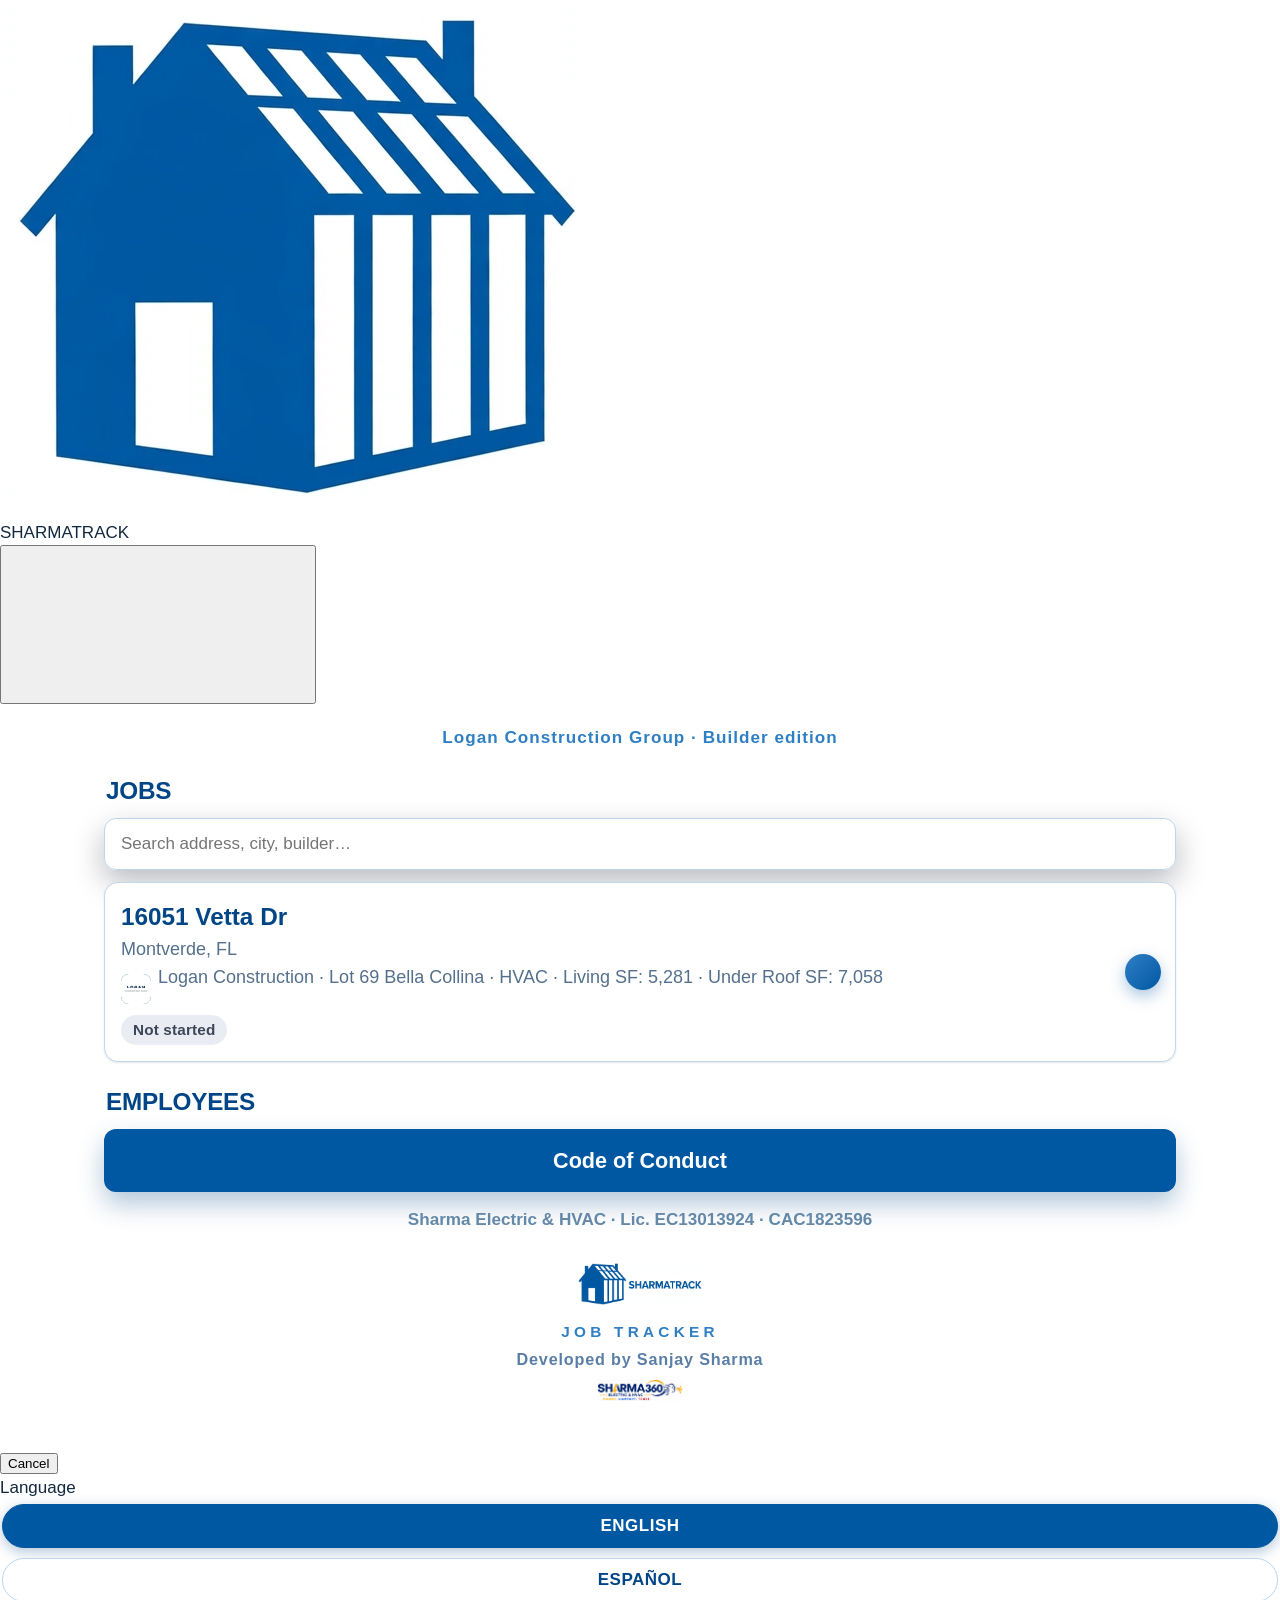
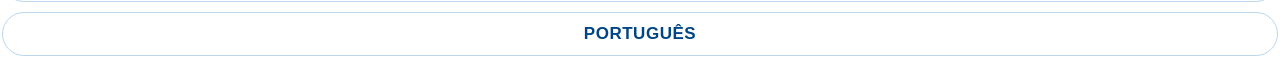
==== commit 0dc08a28: "SHARMA360 logo watermark (Sanjay 2026-11-25: 'Give all apps sharma360 logo'): small logo (700px art," ====
--- a/index.html
+++ b/index.html
@@ -3,8 +3,8 @@
 <meta name="viewport" content="width=device-width, initial-scale=1, viewport-fit=cover">
 <title>SHARMATRACK — Job Tracker · Logan Construction</title>
 <meta name="theme-color" content="#ffffff"><meta name="color-scheme" content="light"><script>(function(){try{if(localStorage.getItem("sk-scheme")==="dark"){var d=document.documentElement;d.setAttribute("data-scheme","dark");var m=document.querySelector('meta[name="theme-color"]');if(m)m.content=d.getAttribute("data-theme")==="track"?"#1C1C1E":"#1a2f61"}}catch(e){}})()</script><meta name="apple-mobile-web-app-capable" content="yes"><meta name="mobile-web-app-capable" content="yes"><meta name="apple-mobile-web-app-status-bar-style" content="default"><meta name="apple-mobile-web-app-title" content="SHARMATRACK"><link rel="manifest" href="manifest.webmanifest"><link rel="apple-touch-icon" href="app-icon-512.png"><link rel="stylesheet" href="https://sharma-kit.sharma-crew.workers.dev/sharma-kit.css"><script src="https://sharma-kit.sharma-crew.workers.dev/sharma-kit.js" defer></script>
-<link rel="stylesheet" href="styles.css?v=26">
-<link rel="stylesheet" href="sk-bridge.css?v=3">
+<link rel="stylesheet" href="styles.css?v=31">
+<link rel="stylesheet" href="sk-bridge.css?v=6">
 <link rel="stylesheet" href="spa.css?v=2">
 <link rel="stylesheet" href="macos.css?v=1">
 <link rel="icon" href="app-icon-512.png">
@@ -42,7 +42,7 @@
   <h2 data-i18n="employees">Employees</h2>
   <a class="greenbtn" href="code-of-conduct/" data-i18n="coc">Code of Conduct</a>
   <div class="home-lic">Sharma Electric &amp; HVAC · Lic. EC13013924 · CAC1823596</div>
-  <div class="st-footer"><a class="st-link" href="https://sharmaelechvac.github.io/sharmatrack" target="_blank" rel="noopener"><img src="sharmatrack-logo-blue-on-white.png" alt="SHARMATRACK"></a><div class="st-tag">JOB TRACKER</div><div class="dev-credit">Developed by Sanjay Sharma</div>
+  <div class="st-footer"><a class="st-link" href="https://sharmaelechvac.github.io/sharmatrack" target="_blank" rel="noopener"><img src="sharmatrack-logo-blue-on-white.png" alt="SHARMATRACK"></a><div class="st-tag">JOB TRACKER</div><div class="dev-credit">Developed by Sanjay Sharma</div><img src="sharma360-logo.png" alt="SHARMA360" style="height:22px;width:auto;margin-top:8px">
 </div>
 </template>
 <script src="spa.js?v=2" defer></script>
--- a/sk-bridge.css
+++ b/sk-bridge.css
@@ -66,3 +66,42 @@
 /* Job-header address contrast (Steve's review): explicit ink + brand blue */
 html.sk .hero h1{ color:#0d2137; }
 html.sk .hero .city{ color:#004585; }
+
+/* Home summary (hp-) dark scheme — 2026-11-25, fleet Appearance standard.
+   The hp- blocks follow the kit Appearance switch (data-scheme, stored in
+   localStorage "sk-scheme") like the rest of the app: dark surfaces and
+   light text in Dark, untouched in Light. Masthead stays brand navy.
+   Declarations carry !important so the summary wins over each page’s
+   inline hp- styles when Dark is on. */
+html.sk[data-scheme="dark"] .hp{background:#0d141d !important;color:#e9f2f9 !important}
+html.sk[data-scheme="dark"] .hp-nav button{background:#1b2836 !important;color:#8CC4F5 !important}
+html.sk[data-scheme="dark"] .hp-stats{border-bottom-color:#31465e !important}
+html.sk[data-scheme="dark"] .hp-stat{border-left-color:#31465e !important}
+html.sk[data-scheme="dark"] .hp-stat i{color:#9db6cc !important}
+html.sk[data-scheme="dark"] .hp-stat b{color:#e9f2f9 !important}
+html.sk[data-scheme="dark"] .hp-sec>h2{color:#8CC4F5 !important}
+html.sk[data-scheme="dark"] .hp-sec .lede{color:#9db6cc !important}
+html.sk[data-scheme="dark"] .hp-facts div{border-bottom-color:#31465e !important}
+html.sk[data-scheme="dark"] .hp-facts dt{color:#9db6cc !important}
+html.sk[data-scheme="dark"] .hp-facts dd{color:#e9f2f9 !important}
+html.sk[data-scheme="dark"] .hp-week{border-left-color:#31465e !important}
+html.sk[data-scheme="dark"] .hp-day::before{background:#1b2836 !important}
+html.sk[data-scheme="dark"] .hp-day .dow b{color:#8CC4F5 !important}
+html.sk[data-scheme="dark"] .hp-day .dow span{color:#9db6cc !important}
+html.sk[data-scheme="dark"] .hp-ev{background:#1b2836 !important}
+html.sk[data-scheme="dark"] .hp-ev span{color:#9db6cc !important}
+html.sk[data-scheme="dark"] .hp-none{color:#9db6cc !important}
+html.sk[data-scheme="dark"] .hp-done li{border-bottom-color:#31465e !important}
+html.sk[data-scheme="dark"] .hp-done span{color:#9db6cc !important}
+html.sk[data-scheme="dark"] .hp-insp{background:#1b2836 !important;border-color:#31465e !important}
+html.sk[data-scheme="dark"] .hp-insp h3{color:#e9f2f9 !important}
+html.sk[data-scheme="dark"] .hp-insp dl div{border-top-color:#31465e !important}
+html.sk[data-scheme="dark"] .hp-insp dt{color:#9db6cc !important}
+html.sk[data-scheme="dark"] .hp-insp dd{color:#e9f2f9 !important}
+html.sk[data-scheme="dark"] .hp-insp dd a{color:#8CC4F5 !important}
+html.sk[data-scheme="dark"] .hp-note{color:#9db6cc !important}
+html.sk[data-scheme="dark"] .hp-step{border-bottom-color:#31465e !important}
+html.sk[data-scheme="dark"] .hp-step .ic{background:#1b2836 !important;border-color:#31465e !important}
+html.sk[data-scheme="dark"] .hp-step span{color:#9db6cc !important}
+html.sk[data-scheme="dark"] .hp-src{color:#7e97ad !important}
+html.sk[data-scheme="dark"] .hp-div{background:#16283c !important;color:#8CC4F5 !important}
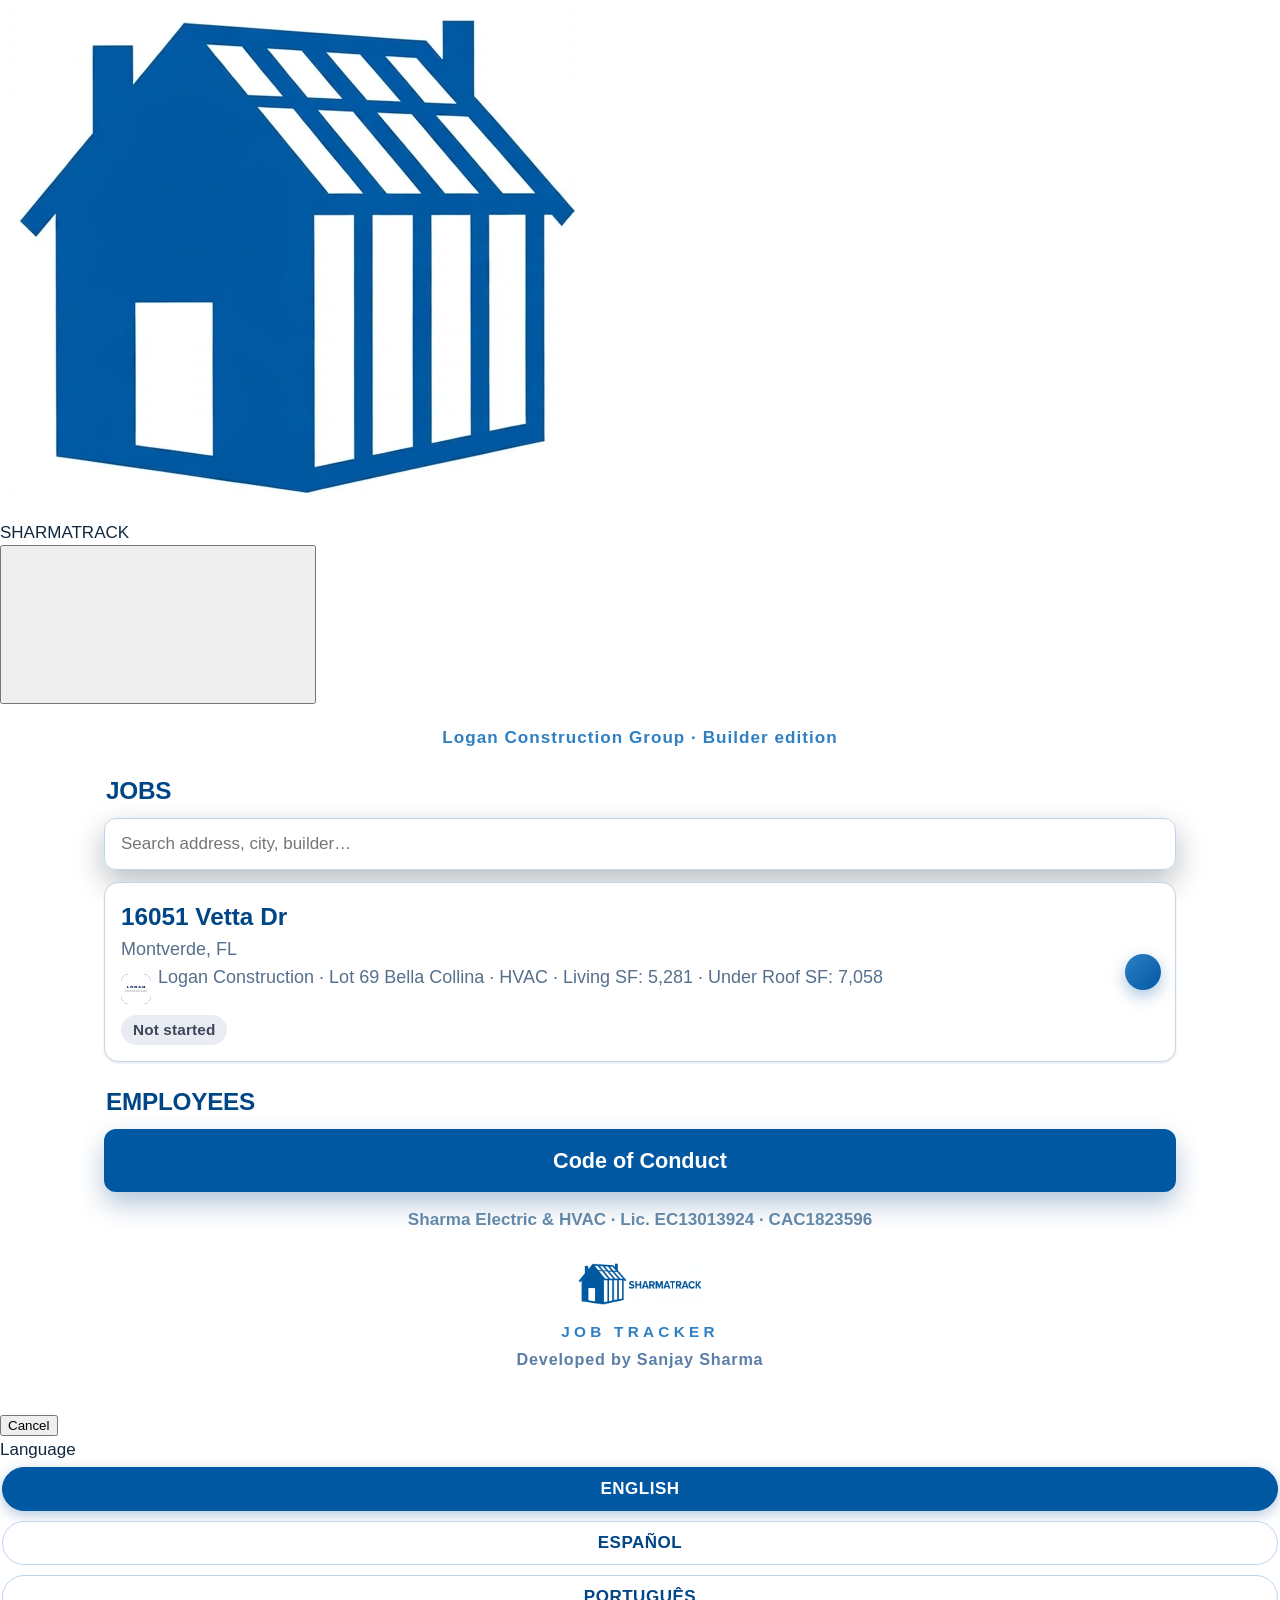
==== commit ed8decab: "SHARMATRACK exception (Sanjay 2026-11-25 evening: 'Exception is sharmatrack — Remove it from those')" ====
--- a/index.html
+++ b/index.html
@@ -42,7 +42,7 @@
   <h2 data-i18n="employees">Employees</h2>
   <a class="greenbtn" href="code-of-conduct/" data-i18n="coc">Code of Conduct</a>
   <div class="home-lic">Sharma Electric &amp; HVAC · Lic. EC13013924 · CAC1823596</div>
-  <div class="st-footer"><a class="st-link" href="https://sharmaelechvac.github.io/sharmatrack" target="_blank" rel="noopener"><img src="sharmatrack-logo-blue-on-white.png" alt="SHARMATRACK"></a><div class="st-tag">JOB TRACKER</div><div class="dev-credit">Developed by Sanjay Sharma</div><img src="sharma360-logo.png" alt="SHARMA360" style="height:22px;width:auto;margin-top:8px">
+  <div class="st-footer"><a class="st-link" href="https://sharmaelechvac.github.io/sharmatrack" target="_blank" rel="noopener"><img src="sharmatrack-logo-blue-on-white.png" alt="SHARMATRACK"></a><div class="st-tag">JOB TRACKER</div><div class="dev-credit">Developed by Sanjay Sharma</div>
 </div>
 </template>
 <script src="spa.js?v=2" defer></script>
